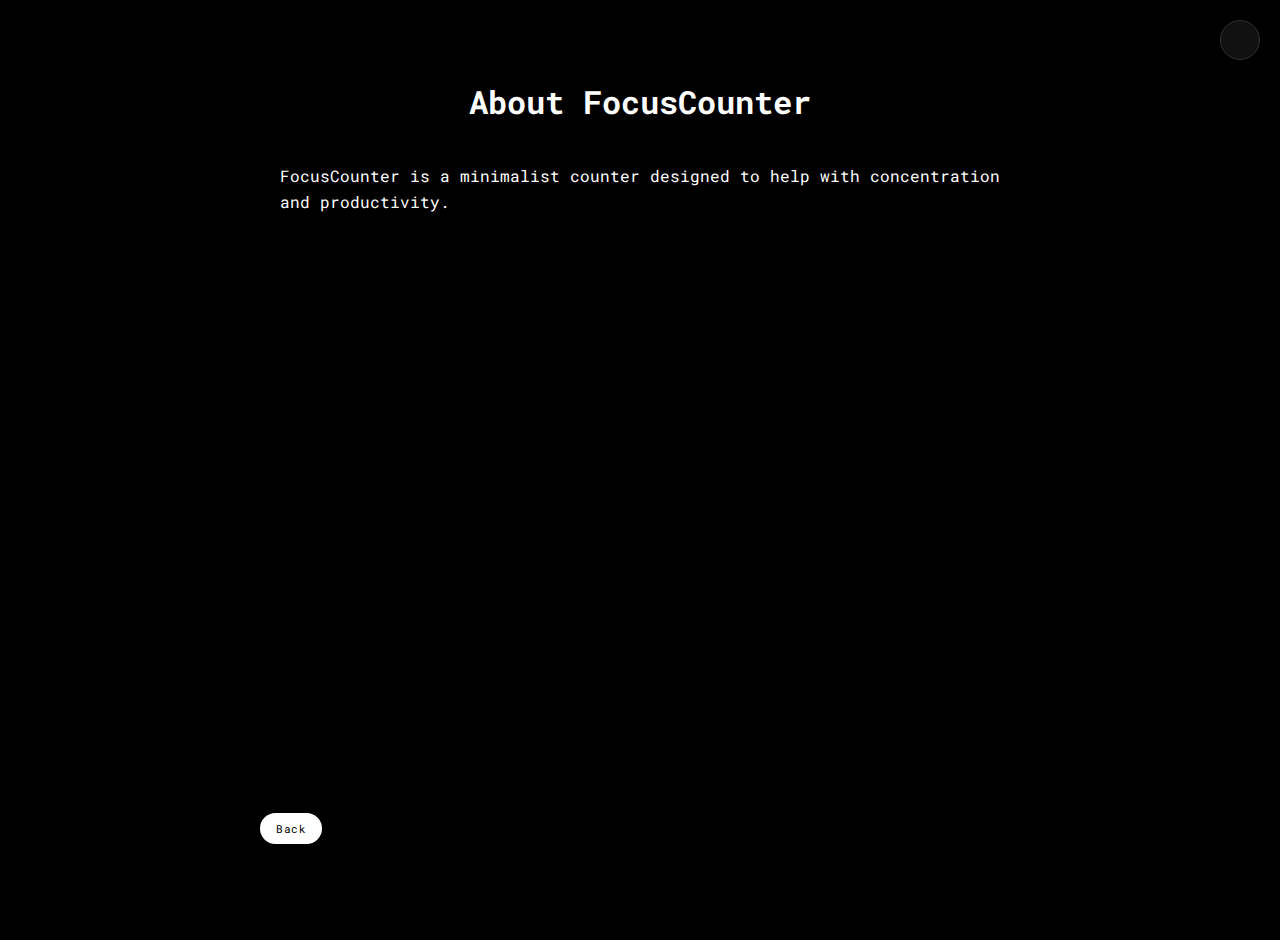
==== pages/about.html @ 434dc364 "Adicionando projeto FocusCounter" ====
<!DOCTYPE html>
<html lang="auto">

<head>
  <meta charset="UTF-8">
  <meta name="viewport" content="width=device-width, initial-scale=1.0">
  <title data-i18n="aboutTitle">About</title>
  <link rel="stylesheet" href="https://fonts.googleapis.com/icon?family=Material+Icons">
  <link href="https://fonts.googleapis.com/css2?family=Roboto+Mono:wght@400;500&display=swap" rel="stylesheet">
  <link rel="stylesheet" href="../style.css">
  <link rel="stylesheet" href="styles/page.css">
  <script src="../lang/translations.js" defer></script>
  <script src="scripts/page.js" defer></script>
</head>

<body>
  <div class="theme-toggle" id="themeToggle">
    <span class="material-icons" id="themeIcon">dark_mode</span>
  </div>

  <div class="page-container">
    <header class="page-header">
      <h1 data-i18n="aboutTitle">About</h1>
    </header>

    <main class="page-content">
      <p data-i18n="aboutContent"></p>
    </main>

    <footer class="page-footer">
      <a href="../index.html" class="back-btn" data-i18n="backButton">Back</a>
    </footer>
  </div>
</body>

</html>
---- style.css ----
:root {
  --bg: #000;
  --text: #fff;
  --border: #333;
  --primary: #fff;
  --card: #111;
  --nav-bg: rgba(0, 0, 0, 0.7);
}

[data-theme="light"] {
  --bg: #fff;
  --text: #000;
  --border: #ddd;
  --primary: #000;
  --card: #f5f5f5;
  --nav-bg: rgba(255, 255, 255, 0.7);
}

* {
  margin: 0;
  padding: 0;
  box-sizing: border-box;
  -webkit-tap-highlight-color: transparent;
}

body {
  font-family: 'Roboto Mono', monospace;
  background: var(--bg);
  color: var(--text);
  min-height: 100vh;
  display: flex;
  flex-direction: column;
  justify-content: center;
  align-items: center;
  padding: 20px;
  transition: background 0.3s ease, color 0.3s ease;
}

.timer-container {
  display: flex;
  flex-direction: column;
  align-items: center;
  width: 100%;
  max-width: 400px;
}

.timer-display {
  font-size: min(25vw, 140px);
  font-weight: 500;
  margin-bottom: 30px;
  font-variant-numeric: tabular-nums;
  letter-spacing: -3px;
  text-align: center;
  padding: 10px;
}

.controls {
  display: flex;
  gap: 12px;
  margin-bottom: 30px;
}

.btn {
  width: 56px;
  height: 56px;
  border-radius: 50%;
  display: flex;
  align-items: center;
  justify-content: center;
  border: 1px solid var(--border);
  background: transparent;
  color: var(--primary);
  cursor: pointer;
  transition: all 0.15s;
  touch-action: manipulation;
}

.btn:active {
  background: rgba(255, 255, 255, 0.1);
}

.btn-primary {
  background: var(--primary);
  color: var(--bg);
  border: none;
}

.btn:disabled {
  opacity: 0.5;
  pointer-events: none;
}

.icon {
  font-size: 24px;
}

.theme-toggle {
  position: fixed;
  top: 20px;
  right: 20px;
  width: 40px;
  height: 40px;
  border-radius: 50%;
  border: 1px solid var(--border);
  display: flex;
  align-items: center;
  justify-content: center;
  cursor: pointer;
  z-index: 100;
  background: var(--card);
  transition: transform 0.2s;
}

.theme-toggle:active {
  transform: scale(0.95);
}

footer {
  position: fixed;
  bottom: 16px;
  font-size: 11px;
  color: var(--border);
  letter-spacing: 0.5px;
}

.footer-nav {
  position: fixed;
  bottom: 40px;
  left: 0;
  right: 0;
  display: flex;
  justify-content: center;
  gap: 20px;
  padding: 10px;
  background: var(--nav-bg);
  backdrop-filter: blur(5px);
  z-index: 10;
}

.footer-nav a {
  color: var(--primary);
  text-decoration: none;
  font-size: 14px;
  transition: opacity 0.2s;
}

.footer-nav a:hover {
  opacity: 0.8;
}

.ad-popup {
  position: fixed;
  top: 50%;
  left: 50%;
  transform: translate(-50%, -50%);
  background: var(--card);
  border: 1px solid var(--border);
  border-radius: 12px;
  padding: 20px;
  max-width: 300px;
  width: 90%;
  text-align: center;
  z-index: 1000;
  box-shadow: 0 4px 20px rgba(0, 0, 0, 0.2);
  display: none;
}

.ad-popup p {
  margin-bottom: 10px;
  line-height: 1.5;
}

.ad-popup .ad-message {
  margin-bottom: 15px;
  font-size: 14px;
}

.overlay {
  position: fixed;
  top: 0;
  left: 0;
  right: 0;
  bottom: 0;
  background: rgba(0, 0, 0, 0.7);
  z-index: 999;
  display: none;
}

.ad-container {
  width: 100%;
  margin: 15px 0;
  min-height: 100px;
  display: flex;
  justify-content: center;
  align-items: center;
  background: rgba(0, 0, 0, 0.1);
  border-radius: 8px;
  padding: 10px;
}

.countdown {
  font-weight: bold;
  color: var(--primary);
  font-size: 15px;
}

@media (max-width: 500px) {
  .timer-display {
    font-size: 20vw;
  }

  .btn {
    width: 50px;
    height: 50px;
  }

  .ad-popup {
    padding: 15px;
  }

  .footer-nav {
    gap: 15px;
    padding: 8px;
  }
}

@media (max-width: 350px) {
  .timer-display {
    font-size: 18vw;
  }

  .controls {
    gap: 8px;
  }

  .btn {
    width: 46px;
    height: 46px;
  }

  .footer-nav {
    gap: 10px;
    font-size: 12px;
  }
}
---- pages/styles/page.css ----
.page-container {
  max-width: 800px;
  margin: 0 auto;
  padding: 20px;
  min-height: 100vh;
  display: flex;
  flex-direction: column;
}

.page-header {
  text-align: center;
  margin: 40px 0;
}

.page-content {
  flex: 1;
  line-height: 1.6;
  padding: 0 20px;
}

.page-footer {
  text-align: center;
  margin: 40px 0;
}

.back-btn {
  display: inline-flex;
  align-items: center;
  gap: 5px;
  padding: 8px 16px;
  background: var(--primary);
  color: var(--bg);
  border-radius: 20px;
  text-decoration: none;
  transition: opacity 0.2s;
}

.back-btn:hover {
  opacity: 0.9;
}

.theme-toggle {
  position: fixed;
  top: 20px;
  right: 20px;
  width: 40px;
  height: 40px;
  border-radius: 50%;
  border: 1px solid var(--border);
  display: flex;
  align-items: center;
  justify-content: center;
  cursor: pointer;
  z-index: 100;
  background: var(--card);
  transition: transform 0.2s;
}

.theme-toggle:active {
  transform: scale(0.95);
}

@media (max-width: 600px) {
  .page-container {
    padding: 10px;
  }

  .page-header {
    margin: 20px 0;
  }

  .page-content {
    padding: 0 10px;
  }
}
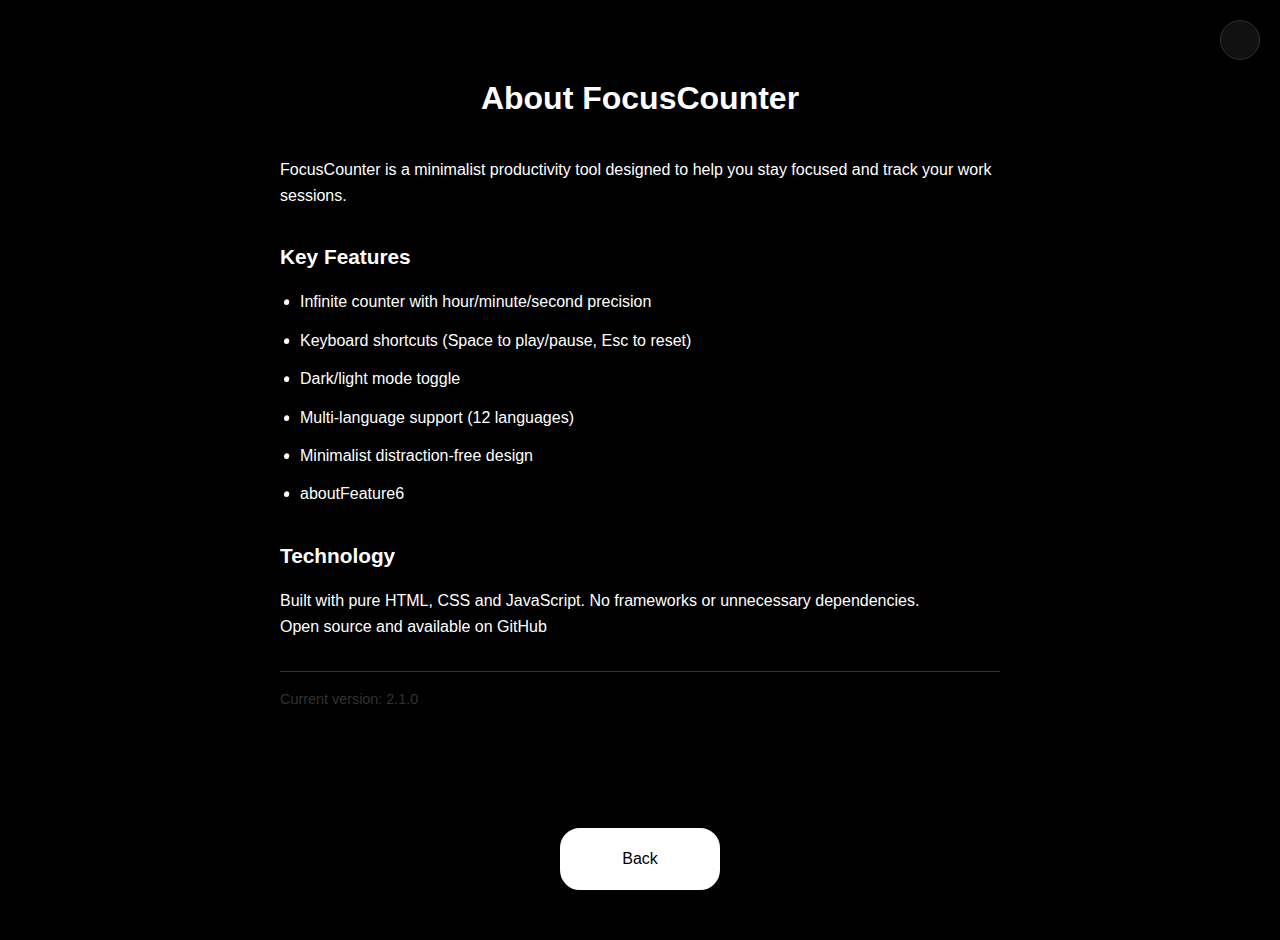
==== commit e0bc439f: "Forçando atualização" ====
--- a/pages/about.html
+++ b/pages/about.html
@@ -24,11 +24,38 @@
     </header>
 
     <main class="page-content">
-      <p data-i18n="aboutContent"></p>
+      <section>
+        <p data-i18n="aboutIntro"></p>
+      </section>
+
+      <section>
+        <h2 data-i18n="aboutFeaturesTitle"></h2>
+        <ul class="feature-list">
+          <li data-i18n="aboutFeature1"></li>
+          <li data-i18n="aboutFeature2"></li>
+          <li data-i18n="aboutFeature3"></li>
+          <li data-i18n="aboutFeature4"></li>
+          <li data-i18n="aboutFeature5"></li>
+          <li data-i18n="aboutFeature6"></li>
+        </ul>
+      </section>
+
+      <section>
+        <h2 data-i18n="aboutTechTitle"></h2>
+        <p data-i18n="aboutTechContent"></p>
+        <p data-i18n="aboutOpenSource"></p>
+      </section>
+
+      <section class="page-footer-info">
+        <p data-i18n="aboutVersion"></p>
+      </section>
     </main>
 
     <footer class="page-footer">
-      <a href="../index.html" class="back-btn" data-i18n="backButton">Back</a>
+      <a href="../" class="back-btn" data-i18n="backButton">
+        <span class="material-icons">arrow_back</span>
+        <span class="btn-text">VOLTAR</span>
+      </a>
     </footer>
   </div>
 </body>
--- a/style.css
+++ b/style.css
@@ -1,19 +1,23 @@
 :root {
-  --bg: #000;
-  --text: #fff;
-  --border: #333;
-  --primary: #fff;
-  --card: #111;
-  --nav-bg: rgba(0, 0, 0, 0.7);
+  --bg: #000000;
+  --text: #ffffff;
+  --border: #333333;
+  --primary: #ffffff;
+  --secondary: #bb86fc;
+  --card: #1e1e1e;
+  --nav-bg: rgb(0, 0, 0);
+  --text-secondary: rgba(255, 255, 255, 0.7);
 }
 
 [data-theme="light"] {
-  --bg: #fff;
-  --text: #000;
-  --border: #ddd;
-  --primary: #000;
+  --bg: #ffffff;
+  --text: #121212;
+  --border: #e0e0e0;
+  --primary: #000000;
+  --secondary: #03dac6;
   --card: #f5f5f5;
-  --nav-bg: rgba(255, 255, 255, 0.7);
+  --nav-bg: rgb(255, 255, 255);
+  --text-secondary: rgba(18, 18, 18, 0.7);
 }
 
 * {
@@ -24,7 +28,7 @@
 }
 
 body {
-  font-family: 'Roboto Mono', monospace;
+  font-family: 'Inter', sans-serif;
   background: var(--bg);
   color: var(--text);
   min-height: 100vh;
@@ -33,7 +37,26 @@
   justify-content: center;
   align-items: center;
   padding: 20px;
-  transition: background 0.3s ease, color 0.3s ease;
+  transition: all 0.3s ease;
+}
+
+.logo-header {
+  display: flex;
+  align-items: center;
+  gap: 12px;
+  margin-bottom: 30px;
+}
+
+.logo-header h1 {
+  font-family: 'Space Grotesk', sans-serif;
+  font-weight: 500;
+  font-size: 1.8rem;
+}
+
+.logo {
+  width: 40px;
+  height: 40px;
+  object-fit: contain;
 }
 
 .timer-container {
@@ -45,6 +68,7 @@
 }
 
 .timer-display {
+  font-family: 'Roboto Mono', monospace;
   font-size: min(25vw, 140px);
   font-weight: 500;
   margin-bottom: 30px;
@@ -52,37 +76,38 @@
   letter-spacing: -3px;
   text-align: center;
   padding: 10px;
+  color: var(--primary);
 }
 
 .controls {
   display: flex;
-  gap: 12px;
+  gap: 16px;
   margin-bottom: 30px;
 }
 
 .btn {
-  width: 56px;
-  height: 56px;
+  width: 60px;
+  height: 60px;
   border-radius: 50%;
   display: flex;
   align-items: center;
   justify-content: center;
-  border: 1px solid var(--border);
+  border: 2px solid var(--border);
   background: transparent;
   color: var(--primary);
   cursor: pointer;
-  transition: all 0.15s;
-  touch-action: manipulation;
+  transition: all 0.2s ease;
 }
 
 .btn:active {
-  background: rgba(255, 255, 255, 0.1);
+  transform: scale(0.95);
 }
 
 .btn-primary {
   background: var(--primary);
   color: var(--bg);
   border: none;
+  box-shadow: 0 4px 12px rgba(0, 0, 0, 0.1);
 }
 
 .btn:disabled {
@@ -91,15 +116,15 @@
 }
 
 .icon {
-  font-size: 24px;
+  font-size: 28px;
 }
 
 .theme-toggle {
   position: fixed;
   top: 20px;
   right: 20px;
-  width: 40px;
-  height: 40px;
+  width: 44px;
+  height: 44px;
   border-radius: 50%;
   border: 1px solid var(--border);
   display: flex;
@@ -108,44 +133,54 @@
   cursor: pointer;
   z-index: 100;
   background: var(--card);
-  transition: transform 0.2s;
+  transition: all 0.2s ease;
 }
 
 .theme-toggle:active {
-  transform: scale(0.95);
-}
-
-footer {
-  position: fixed;
-  bottom: 16px;
-  font-size: 11px;
-  color: var(--border);
-  letter-spacing: 0.5px;
+  transform: scale(1.2);
 }
 
 .footer-nav {
   position: fixed;
-  bottom: 40px;
+  bottom: 0;
   left: 0;
   right: 0;
   display: flex;
   justify-content: center;
-  gap: 20px;
-  padding: 10px;
+  gap: 10px;
+  padding: 12px 16px;
   background: var(--nav-bg);
-  backdrop-filter: blur(5px);
+  backdrop-filter: blur(10px);
+  -webkit-backdrop-filter: blur(10px);
   z-index: 10;
+  border-top: 1px solid var(--border);
 }
 
 .footer-nav a {
+  color: var(--text);
+  text-decoration: none;
+  display: flex;
+  flex-direction: column;
+  align-items: center;
+  gap: 4px;
+  padding: 8px 12px;
+  border-radius: 8px;
+  transition: all 0.2s ease;
+}
+
+.footer-nav a:hover {
+  background: rgba(128, 128, 128, 0.189);
+}
+
+.footer-nav a .material-icons {
+  font-size: 22px;
   color: var(--primary);
-  text-decoration: none;
-  font-size: 14px;
-  transition: opacity 0.2s;
-}
-
-.footer-nav a:hover {
-  opacity: 0.8;
+}
+
+.footer-nav a .text {
+  font-size: 10px;
+  font-weight: 500;
+  color: var(--text-secondary);
 }
 
 .ad-popup {
@@ -155,23 +190,23 @@
   transform: translate(-50%, -50%);
   background: var(--card);
   border: 1px solid var(--border);
-  border-radius: 12px;
-  padding: 20px;
-  max-width: 300px;
+  border-radius: 16px;
+  padding: 24px;
+  max-width: 320px;
   width: 90%;
   text-align: center;
   z-index: 1000;
-  box-shadow: 0 4px 20px rgba(0, 0, 0, 0.2);
-  display: none;
+  box-shadow: 0 8px 32px rgba(0, 0, 0, 0.2);
 }
 
 .ad-popup p {
-  margin-bottom: 10px;
+  margin-bottom: 12px;
   line-height: 1.5;
+  color: var(--text);
 }
 
 .ad-popup .ad-message {
-  margin-bottom: 15px;
+  margin-bottom: 16px;
   font-size: 14px;
 }
 
@@ -181,52 +216,69 @@
   left: 0;
   right: 0;
   bottom: 0;
-  background: rgba(0, 0, 0, 0.7);
+  background: rgba(0, 0, 0, 0.743);
   z-index: 999;
   display: none;
 }
 
 .ad-container {
   width: 100%;
-  margin: 15px 0;
+  margin: 16px 0;
   min-height: 100px;
   display: flex;
   justify-content: center;
   align-items: center;
-  background: rgba(0, 0, 0, 0.1);
+  background: rgba(128, 128, 128, 0.1);
   border-radius: 8px;
-  padding: 10px;
+  padding: 12px;
 }
 
 .countdown {
   font-weight: bold;
   color: var(--primary);
-  font-size: 15px;
+  font-size: 16px;
 }
 
 @media (max-width: 500px) {
   .timer-display {
-    font-size: 20vw;
+    font-size: 22vw;
+  }
+
+  .controls {
+    gap: 12px;
   }
 
   .btn {
-    width: 50px;
-    height: 50px;
-  }
-
-  .ad-popup {
-    padding: 15px;
+    width: 56px;
+    height: 56px;
   }
 
   .footer-nav {
-    gap: 15px;
-    padding: 8px;
+    gap: 8px;
+    padding: 10px 8px;
+  }
+
+  .footer-nav a {
+    padding: 6px 8px;
+  }
+
+  .footer-nav a .material-icons {
+    font-size: 20px;
+  }
+
+  .logo-header h1 {
+    font-size: 1.5rem;
+  }
+
+  .logo {
+    width: 36px;
+    height: 36px;
   }
 }
 
 @media (max-width: 350px) {
   .timer-display {
-    font-size: 18vw;
+    font-size: 20vw;
   }
 
   .controls {
@@ -234,12 +286,19 @@
   }
 
   .btn {
-    width: 46px;
-    height: 46px;
+    width: 52px;
+    height: 52px;
   }
 
   .footer-nav {
-    gap: 10px;
-    font-size: 12px;
+    gap: 4px;
+  }
+
+  .footer-nav a {
+    padding: 4px 6px;
+  }
+
+  .footer-nav a .text {
+    font-size: 11px;
   }
 }--- a/pages/styles/page.css
+++ b/pages/styles/page.css
@@ -1,3 +1,22 @@
+:root {
+  --bg: #000;
+  --text: #fff;
+  --border: #333;
+  --primary: #fff;
+  --card: #111;
+  --nav-bg: rgba(0, 0, 0, 0.7);
+}
+
+[data-theme="light"] {
+  --bg: #fff;
+  --text: #000;
+  --border: #ddd;
+  --primary: #000;
+  --card: #f5f5f5;
+  --nav-bg: rgba(255, 255, 255, 0.7);
+}
+
+/* Estilos gerais */
 .page-container {
   max-width: 800px;
   margin: 0 auto;
@@ -20,25 +39,49 @@
 
 .page-footer {
   text-align: center;
-  margin: 40px 0;
-}
-
+  margin: 10px 300px;
+}
+
+/* Botão voltar - Versão melhorada */
 .back-btn {
   display: inline-flex;
   align-items: center;
-  gap: 5px;
-  padding: 8px 16px;
+  justify-content: center;
+  gap: 8px;
+  padding: 20px 24px;
   background: var(--primary);
   color: var(--bg);
   border-radius: 20px;
   text-decoration: none;
-  transition: opacity 0.2s;
+  font-weight: 500;
+  border: 2px solid var(--primary);
+  transition: all 0.3s cubic-bezier(0.25, 0.8, 0.25, 1);
+  box-shadow: 0 2px 4px rgba(0, 0, 0, 0.1);
+  min-width: 160px;
 }
 
 .back-btn:hover {
-  opacity: 0.9;
-}
-
+  background: transparent;
+  color: var(--primary);
+  transform: translateY(-2px);
+  box-shadow: 0 4px 8px rgba(0, 0, 0, 0.15);
+}
+
+.back-btn:active {
+  transform: translateY(0);
+  box-shadow: 0 2px 3px rgba(0, 0, 0, 0.1);
+}
+
+.back-btn .material-icons {
+  font-size: 20px;
+  transition: transform 0.3s ease;
+}
+
+.back-btn:hover .material-icons {
+  transform: translateX(-3px);
+}
+
+/* Toggle de tema */
 .theme-toggle {
   position: fixed;
   top: 20px;
@@ -53,13 +96,55 @@
   cursor: pointer;
   z-index: 100;
   background: var(--card);
-  transition: transform 0.2s;
+  transition: transform 0.7s;
 }
 
 .theme-toggle:active {
-  transform: scale(0.95);
-}
-
+  transform: scale(2);
+}
+
+/* Estilos específicos para contato */
+.contact-methods {
+  margin: 30px 0;
+}
+
+.contact-item {
+  display: flex;
+  align-items: flex-start;
+  gap: 15px;
+  margin-bottom: 20px;
+}
+
+.contact-item .material-icons {
+  color: var(--primary);
+  margin-top: 3px;
+}
+
+.contact-item a {
+  color: var(--primary);
+  text-decoration: none;
+  border-bottom: 1px solid var(--primary);
+  transition: opacity 0.2s;
+}
+
+.contact-item a:hover {
+  opacity: 0.8;
+}
+
+.page-content section {
+  margin-bottom: 30px;
+}
+
+.page-content ul {
+  padding-left: 20px;
+  margin: 15px 0;
+}
+
+.page-content li {
+  margin-bottom: 8px;
+}
+
+/* Responsividade */
 @media (max-width: 600px) {
   .page-container {
     padding: 10px;
@@ -72,4 +157,147 @@
   .page-content {
     padding: 0 10px;
   }
+
+  .contact-item {
+    flex-direction: column;
+    gap: 5px;
+  }
+
+  .back-btn {
+    padding: 10px 20px;
+    min-width: 140px;
+    font-size: 0.9rem;
+  }
+}
+
+/* Estilos para listas em todas as páginas */
+.feature-list {
+  padding-left: 1.5rem;
+  line-height: 1.6;
+}
+
+.feature-list li {
+  margin-bottom: 0.8rem;
+  position: relative;
+}
+
+.feature-list li::before {
+  content: "•";
+  color: var(--primary);
+  font-weight: bold;
+  display: inline-block;
+  width: 1em;
+  margin-left: -1em;
+}
+
+/* Estilos para seções */
+.page-content section {
+  margin-bottom: 2rem;
+}
+
+.page-content h2 {
+  font-size: 1.3rem;
+  margin: 1.5rem 0 1rem;
+  color: var(--primary);
+}
+
+.page-content h3 {
+  font-size: 1.1rem;
+  margin: 1.2rem 0 0.8rem;
+}
+
+.page-footer-info {
+  margin-top: 2rem;
+  padding-top: 1rem;
+  border-top: 1px solid var(--border);
+  font-size: 0.9rem;
+  color: var(--border);
+}
+
+/* Help Page Specific Styles */
+.theme-preview {
+  display: flex;
+  gap: 20px;
+  margin: 20px 0;
+}
+
+.theme-option {
+  display: flex;
+  flex-direction: column;
+  align-items: center;
+  gap: 8px;
+  cursor: pointer;
+}
+
+.theme-sample {
+  width: 80px;
+  height: 80px;
+  border-radius: 8px;
+  border: 2px solid var(--border);
+}
+
+.dark-sample {
+  background: #000;
+  border-color: #333;
+}
+
+.light-sample {
+  background: #fff;
+  border-color: #ddd;
+}
+
+.font-options,
+.size-options {
+  display: flex;
+  gap: 10px;
+  margin: 15px 0;
+}
+
+.font-btn,
+.size-btn {
+  padding: 8px 16px;
+  border-radius: 20px;
+  border: 1px solid var(--border);
+  background: transparent;
+  color: var(--text);
+  cursor: pointer;
+  transition: all 0.2s;
+}
+
+.font-btn:hover,
+.size-btn:hover {
+  background: rgba(128, 128, 128, 0.1);
+}
+
+.font-btn.active,
+.size-btn.active {
+  background: var(--primary);
+  color: var(--bg);
+  border-color: var(--primary);
+}
+
+/* Font Classes */
+.font-inter {
+  font-family: 'Inter', sans-serif;
+}
+
+.font-roboto {
+  font-family: 'Roboto Mono', monospace;
+}
+
+.font-space {
+  font-family: 'Space Grotesk', sans-serif;
+}
+
+/* Size Classes */
+.size-small {
+  font-size: 0.9rem;
+}
+
+.size-medium {
+  font-size: 1rem;
+}
+
+.size-large {
+  font-size: 1.1rem;
 }